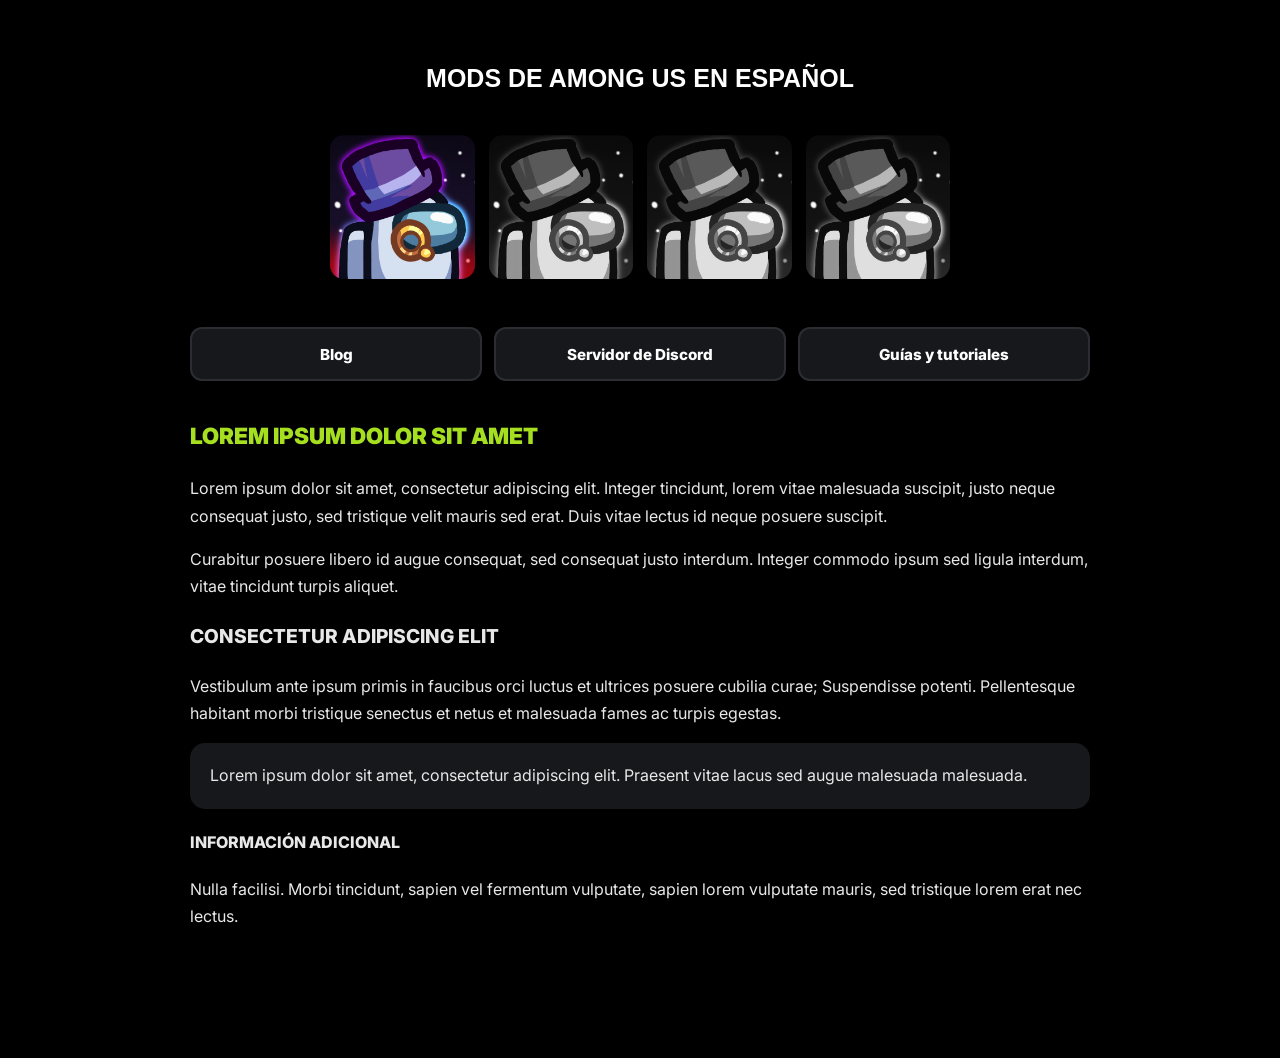
==== index.html @ bf81365f "Creado inicio" ====
<!DOCTYPE html>
<html lang="es">

<head>
    <meta charset="UTF-8">
    <meta name="viewport" content="width=device-width, initial-scale=1.0">
    <title>Mods de Among Us en Español</title>
    <link rel="stylesheet" href="/assets/styles.css">
    <link rel="preconnect" href="https://fonts.googleapis.com">
    <link rel="preconnect" href="https://fonts.gstatic.com" crossorigin>
    <link href="https://fonts.googleapis.com/css2?family=Inter:wght@400;700;800;900&display=swap" rel="stylesheet">
</head>

<body>

    <main class="page">

        <section class="mods-section">

            <h1 class="mods-title">
                MODS DE AMONG US EN ESPAÑOL
            </h1>

            <div class="mods-grid">

                <a class="mod-card" href="/pages/mods/toum.html" aria-label="Town of Us: Mira">
                    <img src="assets/images/toum.png" alt="Town of Us: Mira">
                </a>

                <a class="mod-card unfinished" href="#" aria-label="DivaniMods">
                    <img src="assets/images/toum.png" alt="DivaniMods">
                </a>

                <a class="mod-card unfinished" href="#" aria-label="Perfect Comms">
                    <img src="assets/images/toum.png" alt="Perfect Comms">
                </a>

                <a class="mod-card unfinished" href="#" aria-label="Mod 4">
                    <img src="assets/images/toum.png" alt="Mod 4">
                </a>


            </div>

        </section>

        <section class="content-container">

            <nav class="quick-links" aria-label="Enlaces principales">

                <a class="quick-link" href="/blog/">
                    Blog
                </a>

                <a class="quick-link" href="https://discord.gg/TU-SERVIDOR" target="_blank" rel="noopener noreferrer">
                    Servidor de Discord
                </a>

                <a class="quick-link" href="/tutoriales/">
                    Guías y tutoriales
                </a>

            </nav>

            <article class="post-body">

                <h2>Lorem ipsum dolor sit amet</h2>

                <p>
                    Lorem ipsum dolor sit amet, consectetur adipiscing elit.
                    Integer tincidunt, lorem vitae malesuada suscipit, justo
                    neque consequat justo, sed tristique velit mauris sed erat.
                    Duis vitae lectus id neque posuere suscipit.
                </p>

                <p>
                    Curabitur posuere libero id augue consequat, sed consequat
                    justo interdum. Integer commodo ipsum sed ligula interdum,
                    vitae tincidunt turpis aliquet.
                </p>

                <h3>Consectetur adipiscing elit</h3>

                <p>
                    Vestibulum ante ipsum primis in faucibus orci luctus et
                    ultrices posuere cubilia curae; Suspendisse potenti.
                    Pellentesque habitant morbi tristique senectus et netus et
                    malesuada fames ac turpis egestas.
                </p>

                <blockquote>
                    Lorem ipsum dolor sit amet, consectetur adipiscing elit.
                    Praesent vitae lacus sed augue malesuada malesuada.
                </blockquote>

                <h4>Información adicional</h4>

                <p>
                    Nulla facilisi. Morbi tincidunt, sapien vel fermentum
                    vulputate, sapien lorem vulputate mauris, sed tristique
                    lorem erat nec lectus.
                </p>

            </article>

        </section>
    </main>

</body>

</html>
---- assets/styles.css ----
* {
    box-sizing: border-box;
}

html {
    color-scheme: dark;
}

body {
    margin: 0;

    min-height: 100vh;

    background: #000;
    color: #fff;

    font-family:
        Arial,
        Helvetica,
        sans-serif;
}

.page {
    width: 100%;

    min-height: 100vh;

    padding:
        clamp(32px, 6vw, 64px)
        20px;
}

.mods-section {
    width: min(100%, 620px);

    margin-inline: auto;
}

.mods-title {
    margin:
        0
        0
        clamp(32px, 6vw, 42px);

    text-align: center;

    font-size:
        clamp(20px, 3vw, 25px);

    font-weight: 800;

    line-height: 1.15;

    text-transform: uppercase;
}

.mods-grid {
    display: grid;

    grid-template-columns:
        repeat(
            auto-fit,
            minmax(96px, 1fr)
        );

    gap: 14px;
}

.mod-card {
    position: relative;

    display: block;

    width: 100%;

    aspect-ratio: 1;

    border-radius: 14px;

    overflow: hidden;

    background: #111;

    text-decoration: none;

    transition:
        transform 120ms ease,
        filter 120ms ease;
}


.mod-card img {
    width: 100%;
    height: 100%;

    display: block;

    object-fit: cover;
}

@media (hover: hover) {

    .mod-card:hover {
        transform: scale(1.055);

        filter:
            brightness(1.08);
    }
}


.mod-card:active {
    transform: scale(0.96);
}


.mod-card:focus-visible {
    outline: 3px solid #30e6d0;

    outline-offset: 4px;
}

@media (max-width: 340px) {

    .mods-grid {
        grid-template-columns:
            repeat(2, 1fr);

        gap: 12px;
    }

}

.content-container {
    width: min(100% - 32px, 900px);
    margin-inline: auto;
    padding: clamp(24px, 5vw, 48px) 0;
}

.quick-links {
    display: grid;
    grid-template-columns: repeat(3, minmax(0, 1fr));
    gap: 12px;
    margin-bottom: 36px;
}

.quick-link {
    display: flex;
    align-items: center;
    justify-content: center;

    min-height: 54px;
    padding: 12px 18px;

    border: 2px solid #2b2d33;
    border-radius: 12px;

    background: #17181c;
    color: #ffffff;

    font-family: 'Inter', sans-serif;
    font-size: 0.95rem;
    font-weight: 800;

    text-align: center;
    text-decoration: none;

    transition:
        transform 120ms ease,
        background-color 120ms ease,
        border-color 120ms ease,
        color 120ms ease;
}

.quick-link:hover {
    background: #202126;
    border-color: #a5df1f;
    color: #a5df1f;
    transform: translateY(-2px);
}

.quick-link:active {
    transform: translateY(0);
}

.quick-link:focus-visible {
    outline: 3px solid #a5df1f;
    outline-offset: 3px;
}

.post-body {
    font-family: 'Inter', sans-serif;
    font-size: 1rem;
    line-height: 1.7;
    color: #e8e8e8;
}

.post-body p {
    margin-top: 0;
    margin-bottom: 1rem;
}

.post-body h2 {
    font-family: 'Inter', sans-serif !important;
    font-weight: 900 !important;
    margin-top: 20px;
    margin-bottom: 20px;
    text-transform: uppercase;
    font-size: 1.4rem;
    color: #a5df1f;
}

.post-body h3 {
    font-family: 'Inter', sans-serif !important;
    font-weight: 800 !important;
    margin-top: 20px;
    margin-bottom: 20px;
    text-transform: uppercase;
    font-size: 1.2rem;
}

.post-body h4 {
    font-family: 'Inter', sans-serif !important;
    font-weight: 800 !important;
    margin-top: 20px;
    margin-bottom: 20px;
    text-transform: uppercase;
    font-size: 1rem;
}

blockquote {
    margin: 0 0 1rem;
    padding: 20px 20px;
    background: #17181c;
    border-radius: 15px;
    line-height: 1.6;
}

.unfinished{
    filter: grayscale()
}

.unfinished:hover{
    filter: grayscale()
}


@media (max-width: 700px) {
    .content-container {
        width: min(100% - 24px, 900px);
    }

    .quick-links {
        grid-template-columns: 1fr;
    }

    .quick-link {
        min-height: 50px;
    }
}

/* PAGES */

.mod-page {
    display: grid;
    gap: 32px;
}

.mod-header {
    display: grid;
    justify-items: center;
    gap: 18px;
}

.mod-icon-wrap {
    width: min(180px, 45vw);
    aspect-ratio: 1;

    border-radius: 20px;
    overflow: hidden;

    background: #17181c;
    border: 2px solid #2b2d33;
}

.mod-icon {
    display: block;

    width: 100%;
    height: 100%;

    object-fit: cover;
}

.mod-badges {
    display: flex;
    flex-wrap: wrap;
    justify-content: center;

    gap: 8px;
}

.mod-badge {
    display: inline-flex;
    align-items: center;
    justify-content: center;

    min-height: 30px;
    padding: 5px 10px;

    background: #17181c;

    border: 1px solid #2b2d33;
    border-radius: 999px;

    color: #dcdcdc;

    font-family: 'Inter', sans-serif;
    font-size: 0.75rem;
    font-weight: 700;
}

.mod-links {
    display: grid;
    grid-template-columns: repeat(3, minmax(0, 1fr));

    gap: 12px;
}

.mod-download {
    display: flex;
    justify-content: center;
}

.download-button {
    display: inline-flex;
    align-items: center;
    justify-content: center;

    min-height: 56px;
    padding: 14px 28px;

    border: 2px solid #6fa000;
    border-radius: 14px;

    background: #a5df1f;
    color: #0f1207;

    font-family: 'Inter', sans-serif;
    font-size: 1rem;
    font-weight: 900;

    text-transform: uppercase;
    text-decoration: none;

    transition:
        transform 120ms ease,
        filter 120ms ease;
}

.download-button:hover {
    transform: translateY(-2px);
    filter: brightness(1.06);
}

.download-button:active {
    transform: translateY(0);
}

.download-button:focus-visible {
    outline: 3px solid #ffffff;
    outline-offset: 3px;
}

.mod-footer {
    padding-top: 24px;

    border-top: 1px solid #2b2d33;
}

.dependencies-title {
    margin: 0 0 16px;

    font-family: 'Inter', sans-serif;
    font-size: 1rem;
    font-weight: 800;

    text-transform: uppercase;
}

.dependency-list {
    display: flex;
    flex-wrap: wrap;

    gap: 8px;
}

.dependency-item {
    display: inline-flex;
    align-items: center;
    justify-content: center;

    padding: 7px 12px;

    background: #17181c;

    border: 1px solid #2b2d33;
    border-radius: 999px;

    color: #dcdcdc;

    font-size: 0.85rem;
    font-weight: 700;
}

@media (max-width: 700px) {
    .mod-links {
        grid-template-columns: 1fr;
    }

    .download-button {
        width: 100%;
    }
}
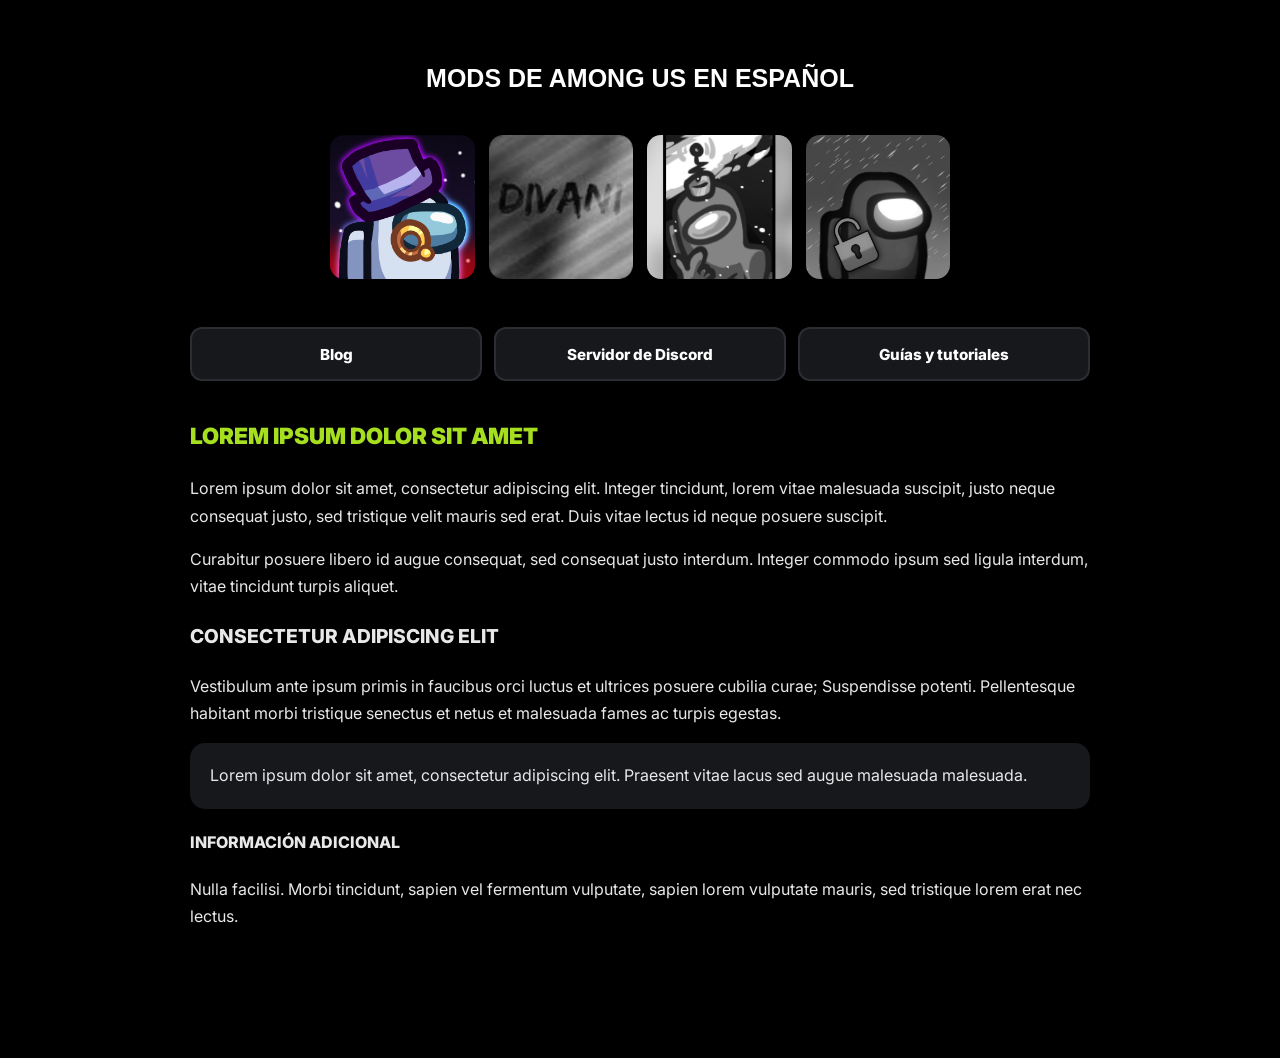
==== commit 77124a9b: "added more icons and pages" ====
--- a/index.html
+++ b/index.html
@@ -5,7 +5,7 @@
     <meta charset="UTF-8">
     <meta name="viewport" content="width=device-width, initial-scale=1.0">
     <title>Mods de Among Us en Español</title>
-    <link rel="stylesheet" href="/assets/styles.css">
+    <link rel="stylesheet" href="assets/styles.css">
     <link rel="preconnect" href="https://fonts.googleapis.com">
     <link rel="preconnect" href="https://fonts.gstatic.com" crossorigin>
     <link href="https://fonts.googleapis.com/css2?family=Inter:wght@400;700;800;900&display=swap" rel="stylesheet">
@@ -23,20 +23,20 @@
 
             <div class="mods-grid">
 
-                <a class="mod-card" href="/pages/mods/toum.html" aria-label="Town of Us: Mira">
+                <a class="mod-card" href="pages/mods/toum.html" aria-label="Town of Us: Mira">
                     <img src="assets/images/toum.png" alt="Town of Us: Mira">
                 </a>
 
                 <a class="mod-card unfinished" href="#" aria-label="DivaniMods">
-                    <img src="assets/images/toum.png" alt="DivaniMods">
+                    <img src="assets/images/divani.png" alt="DivaniMods">
                 </a>
 
                 <a class="mod-card unfinished" href="#" aria-label="Perfect Comms">
-                    <img src="assets/images/toum.png" alt="Perfect Comms">
+                    <img src="assets/images/Pcomms.png" alt="Perfect Comms">
                 </a>
 
                 <a class="mod-card unfinished" href="#" aria-label="Mod 4">
-                    <img src="assets/images/toum.png" alt="Mod 4">
+                    <img src="assets/images/AUnlocker.png" alt="Mod 4">
                 </a>
 
 
@@ -48,7 +48,7 @@
 
             <nav class="quick-links" aria-label="Enlaces principales">
 
-                <a class="quick-link" href="/blog/">
+                <a class="quick-link" href="pages/blog/">
                     Blog
                 </a>
 
@@ -56,7 +56,7 @@
                     Servidor de Discord
                 </a>
 
-                <a class="quick-link" href="/tutoriales/">
+                <a class="quick-link" href="pages/tutos.html">
                     Guías y tutoriales
                 </a>
 
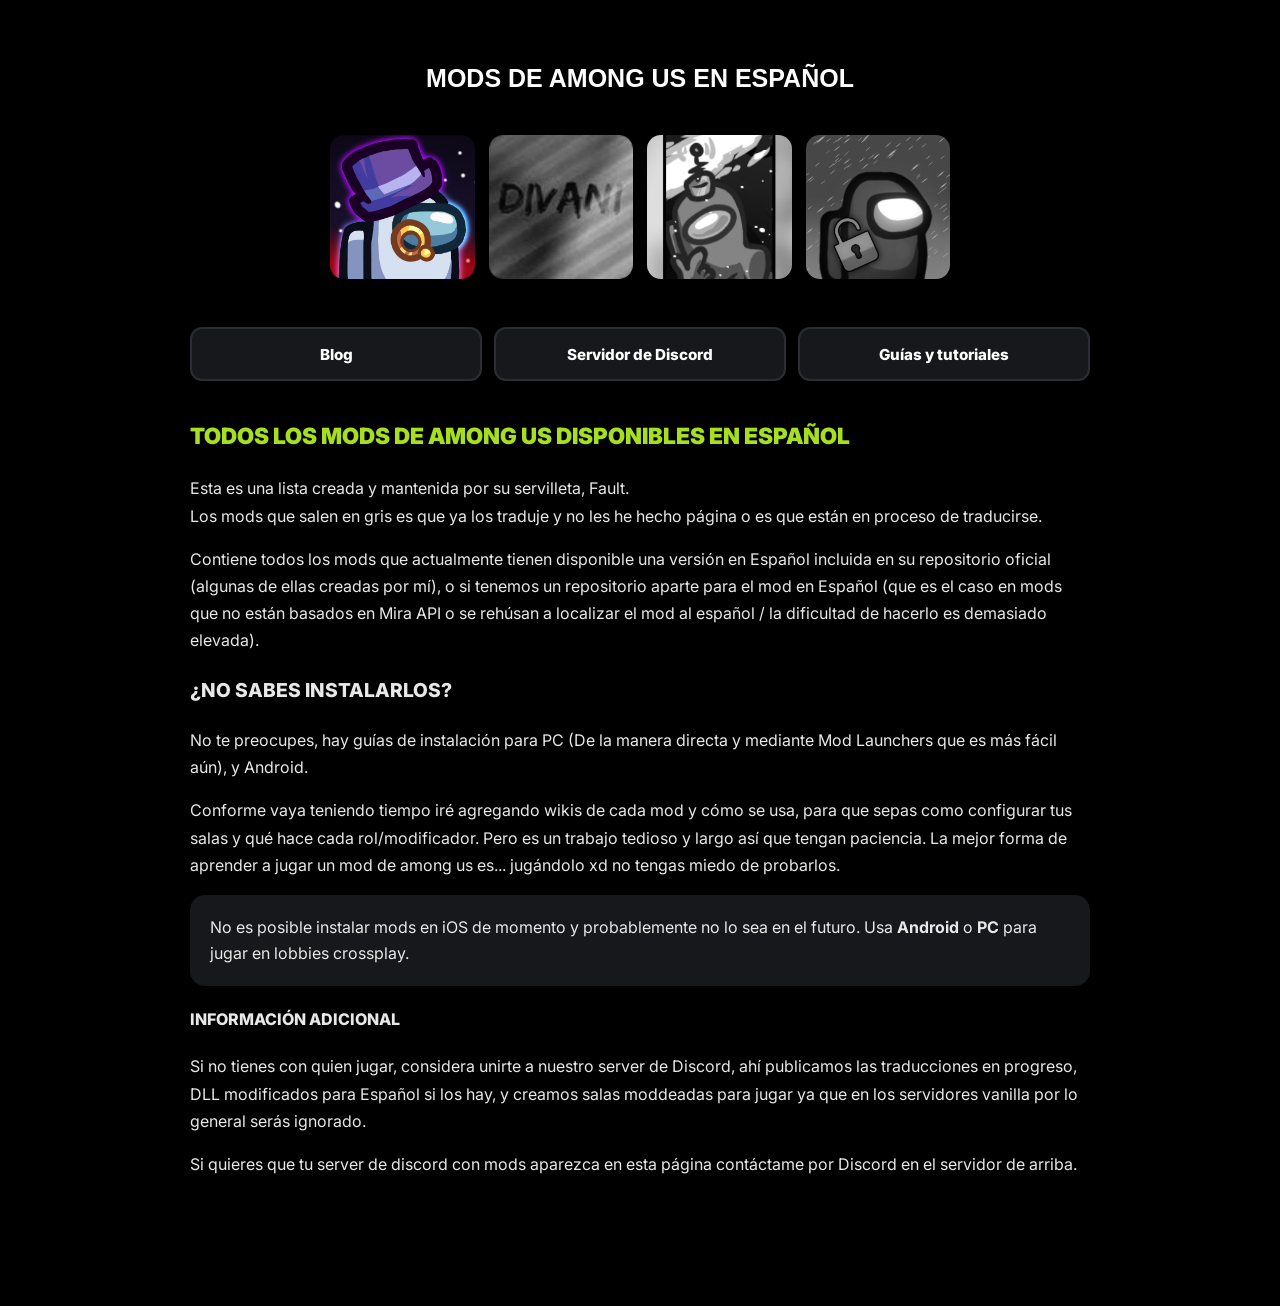
==== commit 22f420d1: "Actualización" ====
--- a/index.html
+++ b/index.html
@@ -52,7 +52,7 @@
                     Blog
                 </a>
 
-                <a class="quick-link" href="https://discord.gg/TU-SERVIDOR" target="_blank" rel="noopener noreferrer">
+                <a class="quick-link" href="https://discord.gg/fFfPazRK2W" target="_blank" rel="noopener noreferrer">
                     Servidor de Discord
                 </a>
 
@@ -64,42 +64,38 @@
 
             <article class="post-body">
 
-                <h2>Lorem ipsum dolor sit amet</h2>
+                <h2>Todos los mods de Among Us disponibles en Español</h2>
 
                 <p>
-                    Lorem ipsum dolor sit amet, consectetur adipiscing elit.
-                    Integer tincidunt, lorem vitae malesuada suscipit, justo
-                    neque consequat justo, sed tristique velit mauris sed erat.
-                    Duis vitae lectus id neque posuere suscipit.
+                    Esta es una lista creada y mantenida por su servilleta, Fault.
+                    <br>
+                    Los mods que salen en gris es que ya los traduje y no les he hecho página o es que están en proceso de traducirse.
                 </p>
 
                 <p>
-                    Curabitur posuere libero id augue consequat, sed consequat
-                    justo interdum. Integer commodo ipsum sed ligula interdum,
-                    vitae tincidunt turpis aliquet.
+                    Contiene todos los mods que actualmente tienen disponible una versión en Español incluida en su repositorio oficial (algunas de ellas creadas por mí), o si tenemos un repositorio aparte para el mod en Español (que es el caso en mods que no están basados en Mira API o se rehúsan a localizar el mod al español / la dificultad de hacerlo es demasiado elevada).
                 </p>
 
-                <h3>Consectetur adipiscing elit</h3>
+                <h3>¿No sabes instalarlos?</h3>
 
                 <p>
-                    Vestibulum ante ipsum primis in faucibus orci luctus et
-                    ultrices posuere cubilia curae; Suspendisse potenti.
-                    Pellentesque habitant morbi tristique senectus et netus et
-                    malesuada fames ac turpis egestas.
+                    No te preocupes, hay guías de instalación para PC (De la manera directa y mediante Mod Launchers que es más fácil aún), y Android.
+                </p>
+
+                <p>
+                    Conforme vaya teniendo tiempo iré agregando wikis de cada mod y cómo se usa, para que sepas como configurar tus salas y qué hace cada rol/modificador. Pero es un trabajo tedioso y largo así que tengan paciencia. La mejor forma de aprender a jugar un mod de among us es... jugándolo xd no tengas miedo de probarlos.
                 </p>
 
                 <blockquote>
-                    Lorem ipsum dolor sit amet, consectetur adipiscing elit.
-                    Praesent vitae lacus sed augue malesuada malesuada.
+                    No es posible instalar mods en iOS de momento y probablemente no lo sea en el futuro. Usa <b>Android</b> o <b>PC</b> para jugar en lobbies crossplay.
                 </blockquote>
 
                 <h4>Información adicional</h4>
 
                 <p>
-                    Nulla facilisi. Morbi tincidunt, sapien vel fermentum
-                    vulputate, sapien lorem vulputate mauris, sed tristique
-                    lorem erat nec lectus.
-                </p>
+                    Si no tienes con quien jugar, considera unirte a nuestro server de Discord, ahí publicamos las traducciones en progreso, DLL modificados para Español si los hay, y creamos salas moddeadas para jugar ya que en los servidores vanilla por lo general serás ignorado.
+                    
+                </p><p>Si quieres que tu server de discord con mods aparezca en esta página contáctame por Discord en el servidor de arriba.</p>
 
             </article>
 
--- a/assets/styles.css
+++ b/assets/styles.css
@@ -421,4 +421,36 @@
     .download-button {
         width: 100%;
     }
+}
+
+.back-home {
+    display: inline-flex;
+    align-items: center;
+
+    margin: 20px;
+    padding: 10px 14px;
+
+    color: #ffffff;
+
+    font-family: 'Inter', sans-serif;
+    font-size: 0.9rem;
+    font-weight: 700;
+
+    text-decoration: none;
+
+    border-radius: 10px;
+
+    transition:
+        color 120ms ease,
+        background-color 120ms ease;
+}
+
+.back-home:hover {
+    color: #a5df1f;
+    background: #17181c;
+}
+
+.back-home:focus-visible {
+    outline: 2px solid #a5df1f;
+    outline-offset: 3px;
 }
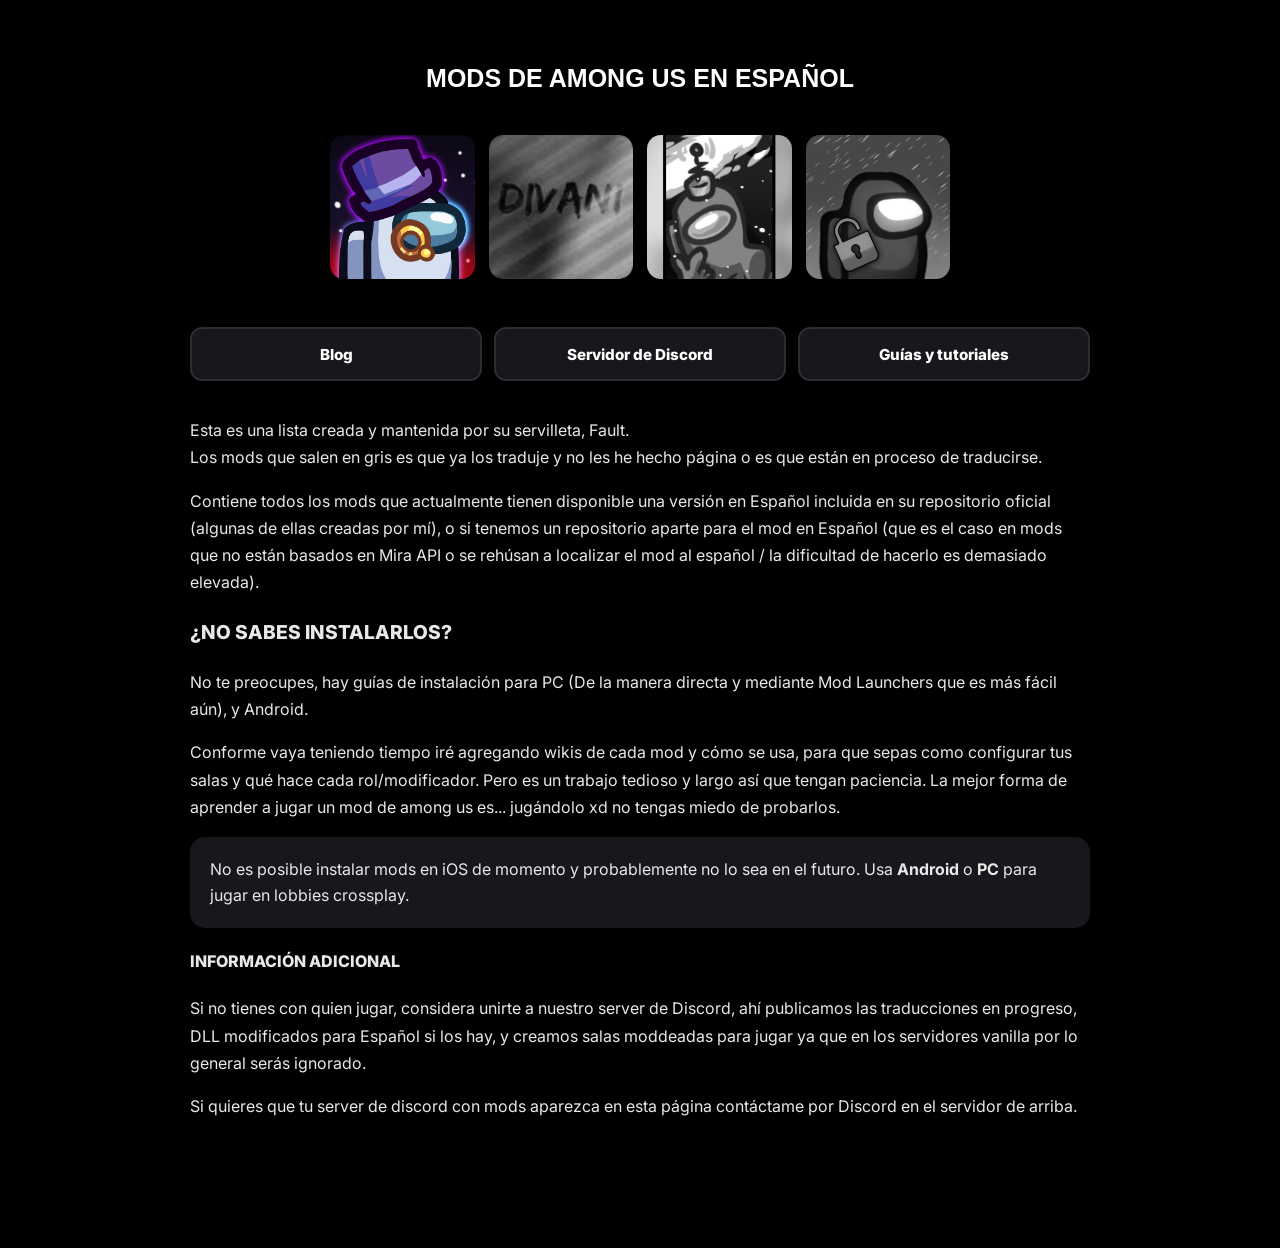
==== commit b3fa9721: "Update index.html" ====
--- a/index.html
+++ b/index.html
@@ -24,19 +24,19 @@
             <div class="mods-grid">
 
                 <a class="mod-card" href="pages/mods/toum.html" aria-label="Town of Us: Mira">
-                    <img src="assets/images/toum.png" alt="Town of Us: Mira">
+                    <img src="assets/images/toum.png" alt="Town of Us: Mira" title="Town of Us: Mira">
                 </a>
 
                 <a class="mod-card unfinished" href="#" aria-label="DivaniMods">
-                    <img src="assets/images/divani.png" alt="DivaniMods">
+                    <img src="assets/images/divani.png" alt="DivaniMods" title="Divani (Extensión de TOU Mira)">
                 </a>
 
                 <a class="mod-card unfinished" href="#" aria-label="Perfect Comms">
-                    <img src="assets/images/Pcomms.png" alt="Perfect Comms">
+                    <img src="assets/images/Pcomms.png" alt="Perfect Comms" title="Perfect Comms (chat de proximidad)">
                 </a>
 
-                <a class="mod-card unfinished" href="#" aria-label="Mod 4">
-                    <img src="assets/images/AUnlocker.png" alt="Mod 4">
+                <a class="mod-card unfinished" href="#" aria-label="AUnlocker">
+                    <img src="assets/images/AUnlocker.png" alt="AUnlocker" title="AUnlocker">
                 </a>
 
 
@@ -48,7 +48,7 @@
 
             <nav class="quick-links" aria-label="Enlaces principales">
 
-                <a class="quick-link" href="pages/blog/">
+                <a class="quick-link" href="pages/blog.html">
                     Blog
                 </a>
 
@@ -63,8 +63,6 @@
             </nav>
 
             <article class="post-body">
-
-                <h2>Todos los mods de Among Us disponibles en Español</h2>
 
                 <p>
                     Esta es una lista creada y mantenida por su servilleta, Fault.
--- a/assets/styles.css
+++ b/assets/styles.css
@@ -453,4 +453,11 @@
 .back-home:focus-visible {
     outline: 2px solid #a5df1f;
     outline-offset: 3px;
+}
+
+a{
+    color: #1fa1df;
+    text-decoration: none;
+    font-weight: bold;
+
 }
